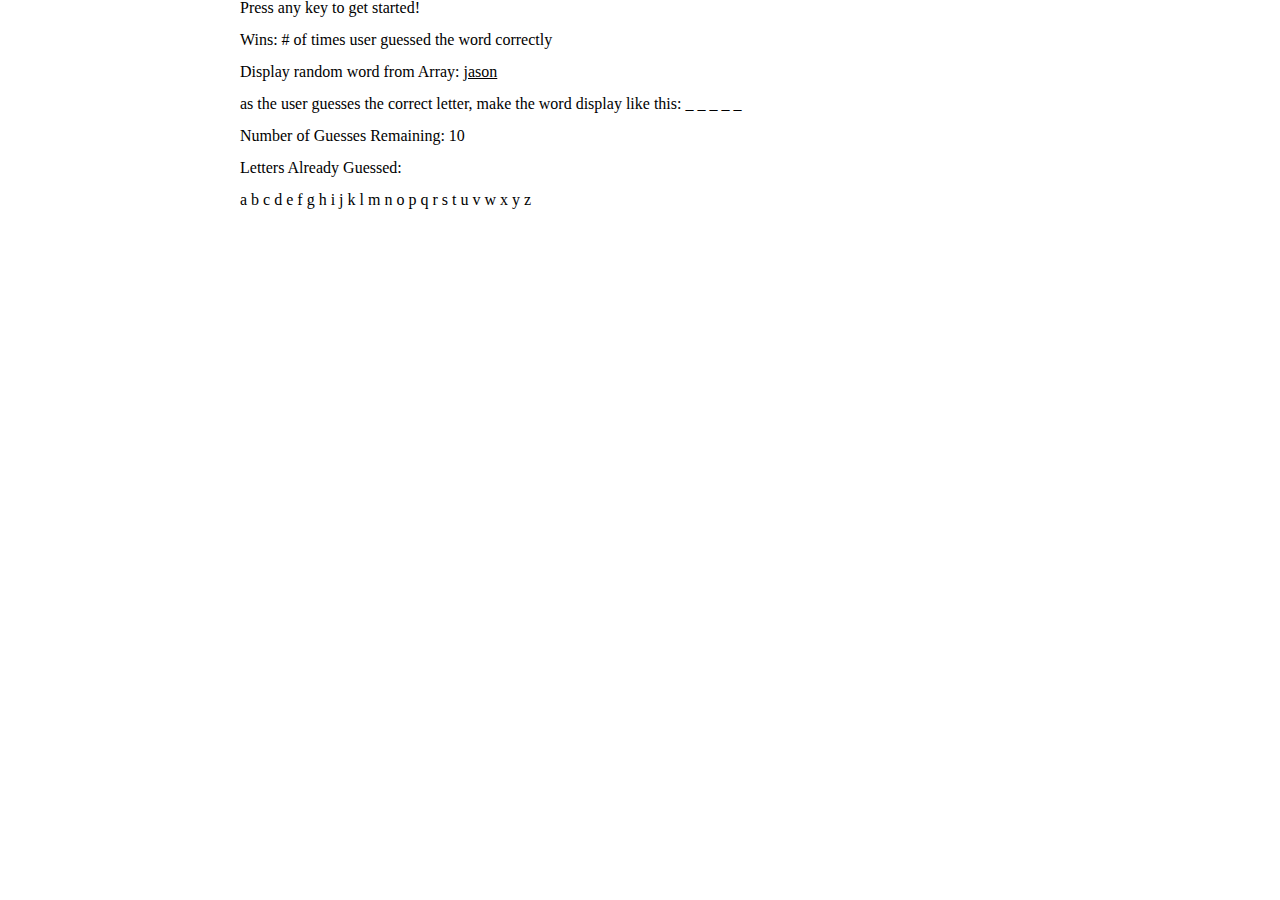
==== index.html @ 8e8c2dee "added code suplied by stackoverflow to help" ====
<!DOCTYPE html>
<html>
<head>
	<title>Hangman</title>
	<link rel="stylesheet" type="text/css" href="assets/css/reset.css">
	<link rel="stylesheet" type="text/css" href="assets/css/style.css">
	<script type="text/javascript" src="assets/javascript/game.js"></script>

</head>
<body onload="getItem()">
<div class="wrapper">
	<div class="container">
			Press any key to get started!<br><br>

			Wins: # of times user guessed the word correctly<br><br>

			Display random word from Array: <strong><u><span id="wordGuess"></span></u></strong><br><br>

			as the user guesses the correct letter, make the word display like this: <span id="blankSpaces"></span><br><br>

			Number of Guesses Remaining: <span id="guessesLeft">10</span><br><br>

			Letters Already Guessed: <span id="lettersGuessed"></span><br><br>

			<ul id="alphabet">
				<li id="a" onclick="removeLetter('a'); replaceLetter('a')">a</li>
				<li id="b" onclick="removeLetter('b'); replaceLetter('b')">b</li>
				<li id="c" onclick="removeLetter('c'); replaceLetter('c')">c</li>
				<li id="d" onclick="removeLetter('d'); replaceLetter('d')">d</li>
				<li id="e" onclick="removeLetter('e'); replaceLetter('e')">e</li>
				<li id="f" onclick="removeLetter('f'); replaceLetter('f')">f</li>
				<li id="g" onclick="removeLetter('g'); replaceLetter('g')">g</li>
				<li id="h" onclick="removeLetter('h'); replaceLetter('h')">h</li>
				<li id="i" onclick="removeLetter('i'); replaceLetter('i')">i</li>
				<li id="j" onclick="removeLetter('j'); replaceLetter('j')">j</li>
				<li id="k" onclick="removeLetter('k'); replaceLetter('k')">k</li>
				<li id="l" onclick="removeLetter('l'); replaceLetter('l')">l</li>
				<li id="m" onclick="removeLetter('m'); replaceLetter('m')">m</li>
				<li id="n" onclick="removeLetter('n'); replaceLetter('n')">n</li>
				<li id="o" onclick="removeLetter('o'); replaceLetter('o')">o</li>
				<li id="p" onclick="removeLetter('p'); replaceLetter('p')">p</li>
				<li id="q" onclick="removeLetter('q'); replaceLetter('q')">q</li>
				<li id="r" onclick="removeLetter('r'); replaceLetter('r')">r</li>
				<li id="s" onclick="removeLetter('s'); replaceLetter('s')">s</li>
				<li id="t" onclick="removeLetter('t'); replaceLetter('t')">t</li>
				<li id="u" onclick="removeLetter('u'); replaceLetter('u')">u</li>
				<li id="v" onclick="removeLetter('v'); replaceLetter('v')">v</li>
				<li id="w" onclick="removeLetter('w'); replaceLetter('w')">w</li>
				<li id="x" onclick="removeLetter('x'); replaceLetter('x')">x</li>
				<li id="y" onclick="removeLetter('y'); replaceLetter('y')">y</li>
				<li id="z" onclick="removeLetter('z'); replaceLetter('z')">z</li>
			</ul>
	</div>
</div>
</body>
</html>
---- assets/css/style.css ----
li{
	display:inline;
}
.wrapper{
	width: 90%;
	margin: auto;
}
.container{
	width: 800px;
	margin: auto;
}
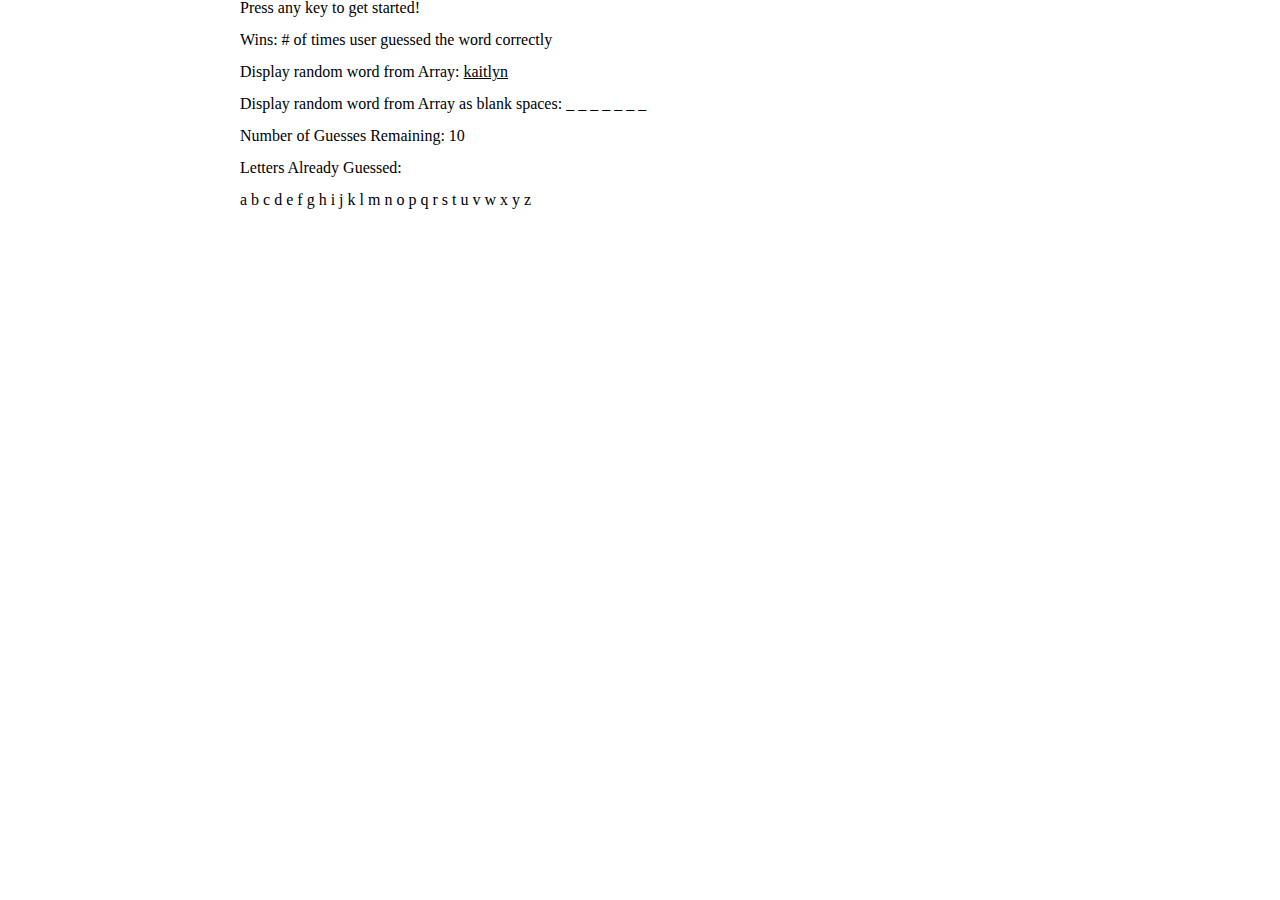
==== commit 1ff5663c: "figured out how to display random blank spaces from array of words" ====
--- a/index.html
+++ b/index.html
@@ -16,7 +16,7 @@
 
 			Display random word from Array: <strong><u><span id="wordGuess"></span></u></strong><br><br>
 
-			as the user guesses the correct letter, make the word display like this: <span id="blankSpaces"></span><br><br>
+			Display random word from Array as blank spaces: <span id="blankSpaces"></span><br><br>
 
 			Number of Guesses Remaining: <span id="guessesLeft">10</span><br><br>
 
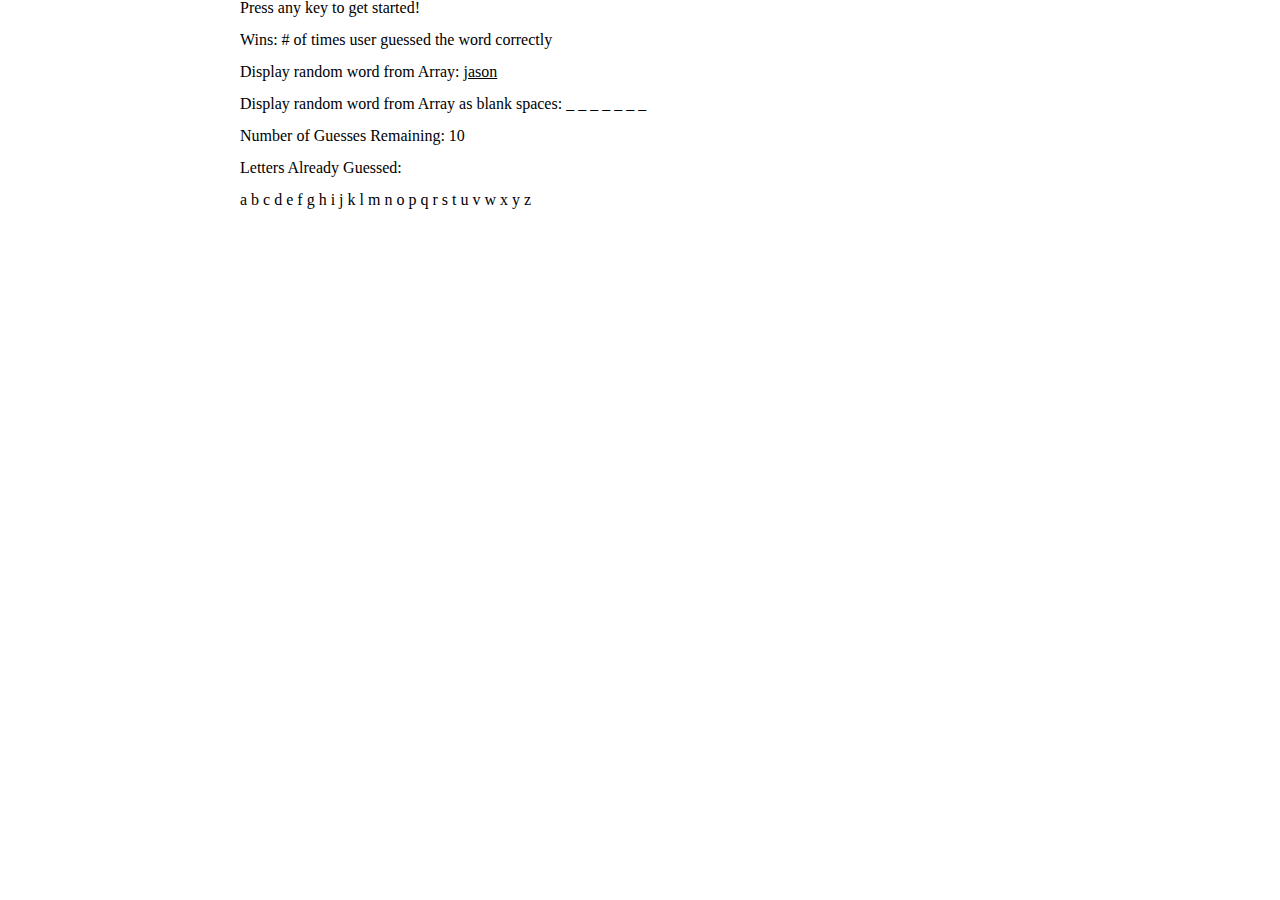
==== commit 4c106fd1: "started if statement to detect your guess to match" ====
--- a/index.html
+++ b/index.html
@@ -7,7 +7,7 @@
 	<script type="text/javascript" src="assets/javascript/game.js"></script>
 
 </head>
-<body onload="getItem()">
+<body onload="hangMan()">
 <div class="wrapper">
 	<div class="container">
 			Press any key to get started!<br><br>
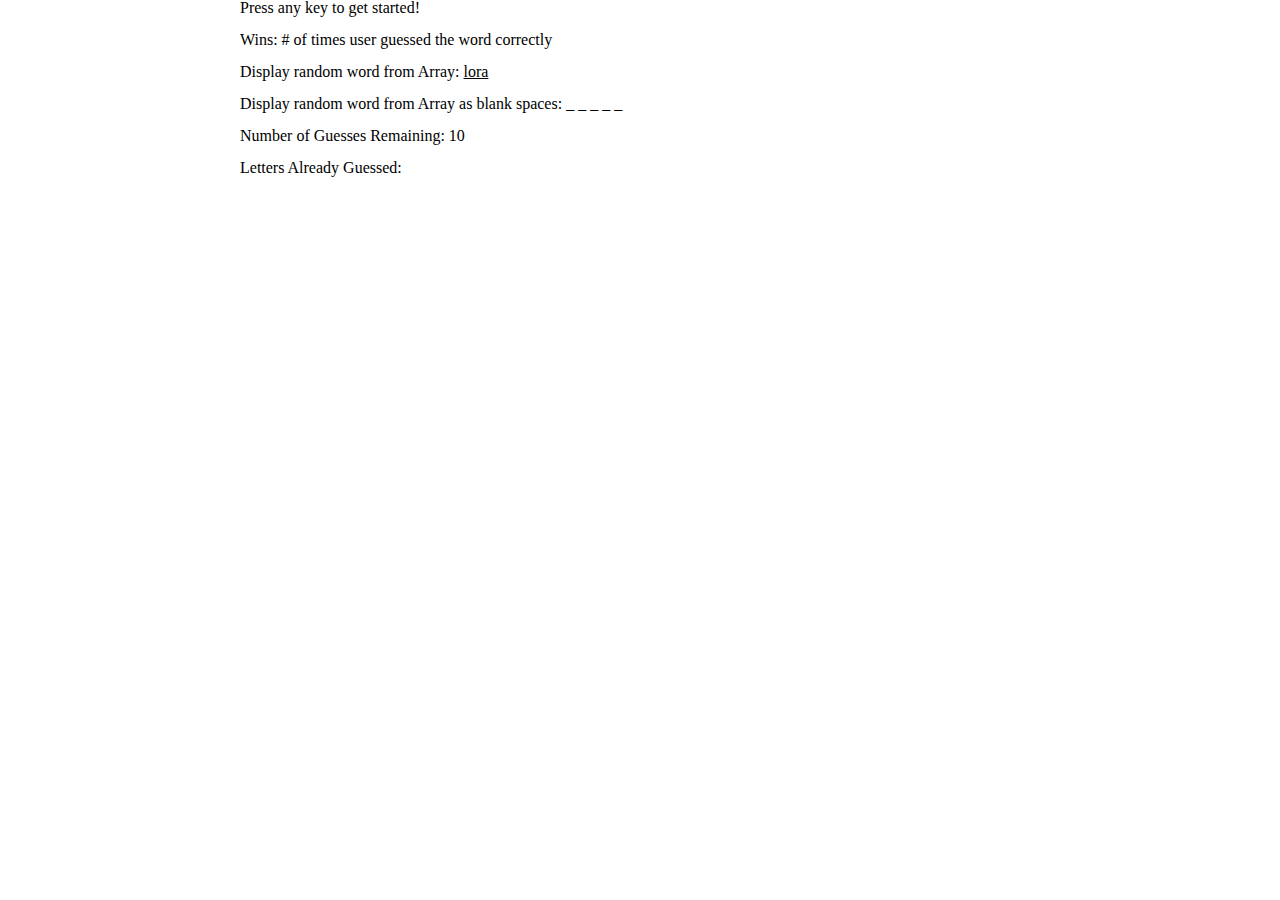
==== commit e01d1433: "removed clickable letters under the game" ====
--- a/index.html
+++ b/index.html
@@ -22,7 +22,7 @@
 
 			Letters Already Guessed: <span id="lettersGuessed"></span><br><br>
 
-			<ul id="alphabet">
+<!-- 			<ul id="alphabet">
 				<li id="a" onclick="removeLetter('a'); replaceLetter('a')">a</li>
 				<li id="b" onclick="removeLetter('b'); replaceLetter('b')">b</li>
 				<li id="c" onclick="removeLetter('c'); replaceLetter('c')">c</li>
@@ -49,7 +49,7 @@
 				<li id="x" onclick="removeLetter('x'); replaceLetter('x')">x</li>
 				<li id="y" onclick="removeLetter('y'); replaceLetter('y')">y</li>
 				<li id="z" onclick="removeLetter('z'); replaceLetter('z')">z</li>
-			</ul>
+			</ul> -->
 	</div>
 </div>
 </body>
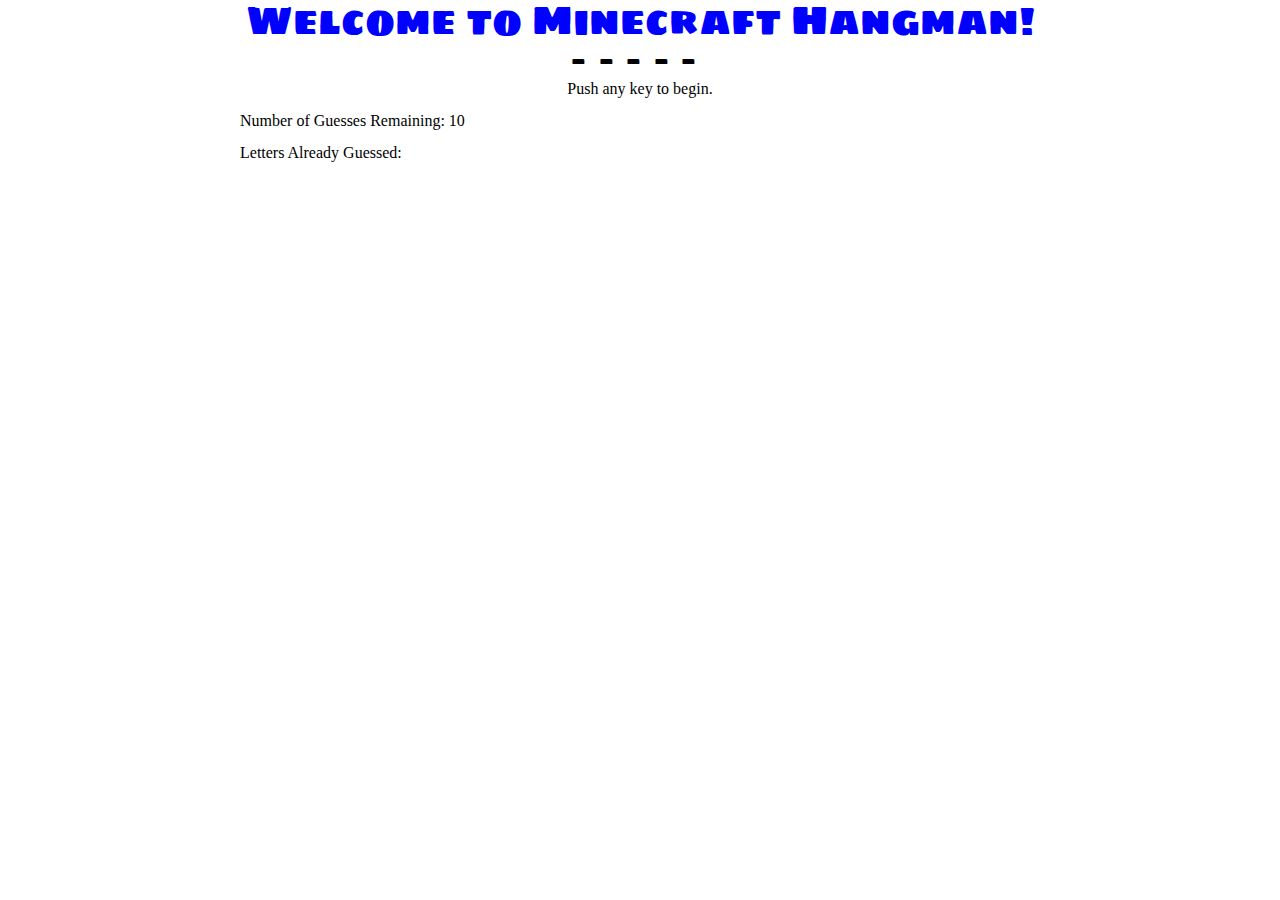
==== commit 8e2373e7: "Got keypress to fill in the blanks getting closer" ====
--- a/index.html
+++ b/index.html
@@ -5,18 +5,24 @@
 	<link rel="stylesheet" type="text/css" href="assets/css/reset.css">
 	<link rel="stylesheet" type="text/css" href="assets/css/style.css">
 	<script type="text/javascript" src="assets/javascript/game.js"></script>
+	<link href='https://fonts.googleapis.com/css?family=Sigmar+One' rel='stylesheet' type='text/css'>
+  
+</head>
+<body onload="newGame()">
 
-</head>
-<body onload="hangMan()">
+<div style="text-align: center;">
+   <h1>
+   Welcome to Minecraft Hangman!
+   </h1>
+   <div id="placeholder"></div><br>
+   <div id="gameStatus"></div>
+   <div id="lives"></div><br>
+   <div id="wins"></div>
+   <div id="userGuess"></div>
+</div>
+
 <div class="wrapper">
 	<div class="container">
-			Press any key to get started!<br><br>
-
-			Wins: # of times user guessed the word correctly<br><br>
-
-			Display random word from Array: <strong><u><span id="wordGuess"></span></u></strong><br><br>
-
-			Display random word from Array as blank spaces: <span id="blankSpaces"></span><br><br>
 
 			Number of Guesses Remaining: <span id="guessesLeft">10</span><br><br>
 
--- a/assets/css/style.css
+++ b/assets/css/style.css
@@ -1,3 +1,5 @@
+ body {
+}
 li{
 	display:inline;
 }
@@ -8,4 +10,26 @@
 .container{
 	width: 800px;
 	margin: auto;
-}+}
+#placeholder {
+    letter-spacing: 0.5em;
+  }
+ 
+  #wins {
+    font-size: 40px;
+  }
+  h1 {
+    color: blue;
+    font-size: 40px;
+    font-family: 'Sigmar One', cursive;
+  }
+  #placeholder {
+    font-size: 25px;
+    font-family: 'Sigmar One', cursive;
+  }
+  footer {
+    position: fixed;
+    bottom: 25px;
+    text-align: center;
+    left: 42.5%;
+  }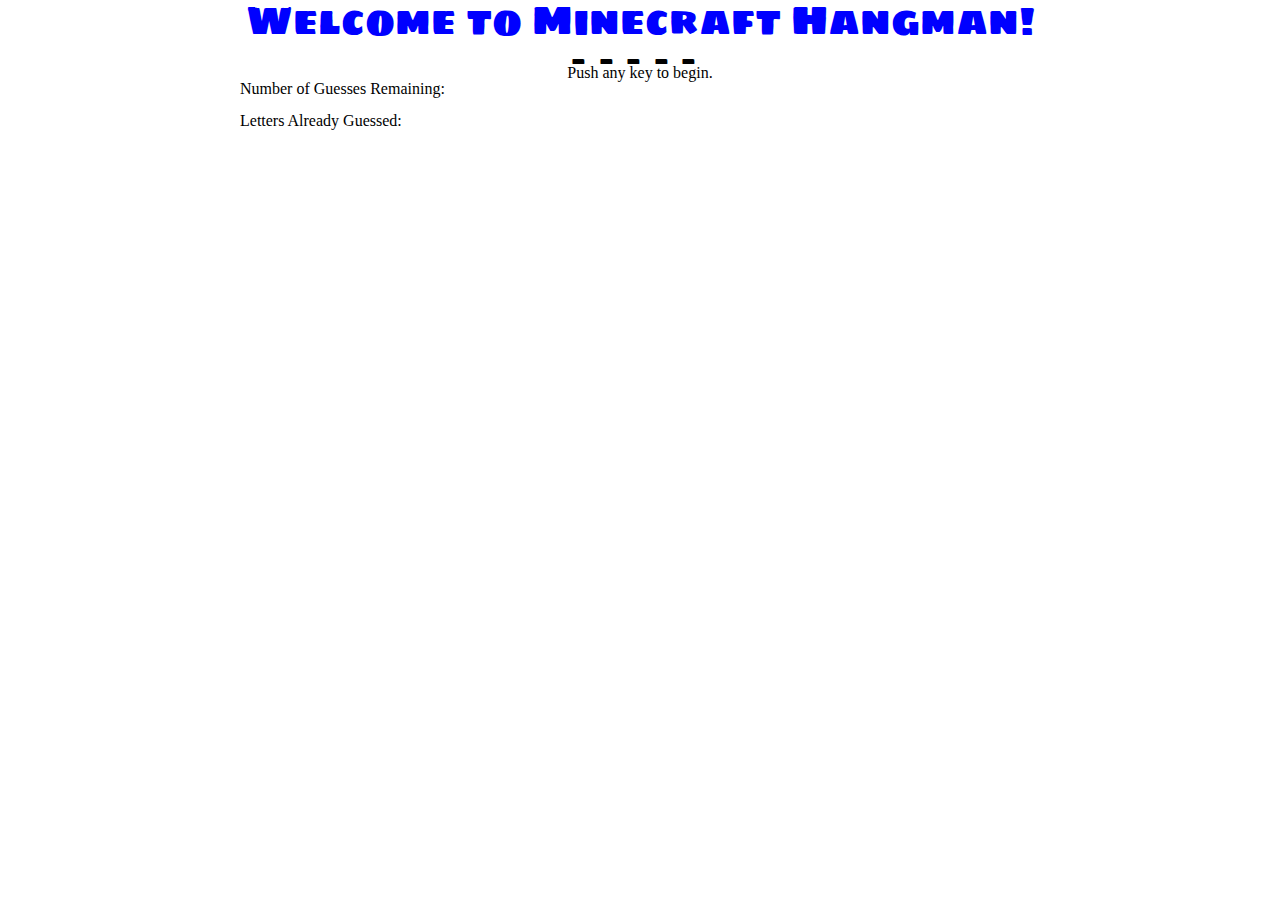
==== commit df7ba25e: "Fixed reset of count down checker and added losses" ====
--- a/index.html
+++ b/index.html
@@ -10,52 +10,51 @@
 </head>
 <body onload="newGame()">
 
-<div style="text-align: center;">
-   <h1>
-   Welcome to Minecraft Hangman!
-   </h1>
-   <div id="placeholder"></div><br>
-   <div id="gameStatus"></div>
-   <div id="lives"></div><br>
-   <div id="wins"></div>
-   <div id="userGuess"></div>
-</div>
-
 <div class="wrapper">
 	<div class="container">
-
-			Number of Guesses Remaining: <span id="guessesLeft">10</span><br><br>
+		<div style="text-align: center;">
+		   <h1>
+		   Welcome to Minecraft Hangman!
+		   </h1>
+		   <div id="placeholder"></div>
+		   <div id="gameStatus"></div>
+		   <div id="lives"></div>
+		   <div id="wins"></div>
+		   <div id="losses"></div>
+		   <div id="userGuess"></div>
+		</div>
+			Number of Guesses Remaining: <span id="guessesLeft"></span><br><br>
 
 			Letters Already Guessed: <span id="lettersGuessed"></span><br><br>
 
-<!-- 			<ul id="alphabet">
-				<li id="a" onclick="removeLetter('a'); replaceLetter('a')">a</li>
-				<li id="b" onclick="removeLetter('b'); replaceLetter('b')">b</li>
-				<li id="c" onclick="removeLetter('c'); replaceLetter('c')">c</li>
-				<li id="d" onclick="removeLetter('d'); replaceLetter('d')">d</li>
-				<li id="e" onclick="removeLetter('e'); replaceLetter('e')">e</li>
-				<li id="f" onclick="removeLetter('f'); replaceLetter('f')">f</li>
-				<li id="g" onclick="removeLetter('g'); replaceLetter('g')">g</li>
-				<li id="h" onclick="removeLetter('h'); replaceLetter('h')">h</li>
-				<li id="i" onclick="removeLetter('i'); replaceLetter('i')">i</li>
-				<li id="j" onclick="removeLetter('j'); replaceLetter('j')">j</li>
-				<li id="k" onclick="removeLetter('k'); replaceLetter('k')">k</li>
-				<li id="l" onclick="removeLetter('l'); replaceLetter('l')">l</li>
-				<li id="m" onclick="removeLetter('m'); replaceLetter('m')">m</li>
-				<li id="n" onclick="removeLetter('n'); replaceLetter('n')">n</li>
-				<li id="o" onclick="removeLetter('o'); replaceLetter('o')">o</li>
-				<li id="p" onclick="removeLetter('p'); replaceLetter('p')">p</li>
-				<li id="q" onclick="removeLetter('q'); replaceLetter('q')">q</li>
-				<li id="r" onclick="removeLetter('r'); replaceLetter('r')">r</li>
-				<li id="s" onclick="removeLetter('s'); replaceLetter('s')">s</li>
-				<li id="t" onclick="removeLetter('t'); replaceLetter('t')">t</li>
-				<li id="u" onclick="removeLetter('u'); replaceLetter('u')">u</li>
-				<li id="v" onclick="removeLetter('v'); replaceLetter('v')">v</li>
-				<li id="w" onclick="removeLetter('w'); replaceLetter('w')">w</li>
-				<li id="x" onclick="removeLetter('x'); replaceLetter('x')">x</li>
-				<li id="y" onclick="removeLetter('y'); replaceLetter('y')">y</li>
-				<li id="z" onclick="removeLetter('z'); replaceLetter('z')">z</li>
-			</ul> -->
+<!-- 		<ul id="alphabet">
+			<li id="a" onclick="removeLetter('a'); replaceLetter('a')">a</li>
+			<li id="b" onclick="removeLetter('b'); replaceLetter('b')">b</li>
+			<li id="c" onclick="removeLetter('c'); replaceLetter('c')">c</li>
+			<li id="d" onclick="removeLetter('d'); replaceLetter('d')">d</li>
+			<li id="e" onclick="removeLetter('e'); replaceLetter('e')">e</li>
+			<li id="f" onclick="removeLetter('f'); replaceLetter('f')">f</li>
+			<li id="g" onclick="removeLetter('g'); replaceLetter('g')">g</li>
+			<li id="h" onclick="removeLetter('h'); replaceLetter('h')">h</li>
+			<li id="i" onclick="removeLetter('i'); replaceLetter('i')">i</li>
+			<li id="j" onclick="removeLetter('j'); replaceLetter('j')">j</li>
+			<li id="k" onclick="removeLetter('k'); replaceLetter('k')">k</li>
+			<li id="l" onclick="removeLetter('l'); replaceLetter('l')">l</li>
+			<li id="m" onclick="removeLetter('m'); replaceLetter('m')">m</li>
+			<li id="n" onclick="removeLetter('n'); replaceLetter('n')">n</li>
+			<li id="o" onclick="removeLetter('o'); replaceLetter('o')">o</li>
+			<li id="p" onclick="removeLetter('p'); replaceLetter('p')">p</li>
+			<li id="q" onclick="removeLetter('q'); replaceLetter('q')">q</li>
+			<li id="r" onclick="removeLetter('r'); replaceLetter('r')">r</li>
+			<li id="s" onclick="removeLetter('s'); replaceLetter('s')">s</li>
+			<li id="t" onclick="removeLetter('t'); replaceLetter('t')">t</li>
+			<li id="u" onclick="removeLetter('u'); replaceLetter('u')">u</li>
+			<li id="v" onclick="removeLetter('v'); replaceLetter('v')">v</li>
+			<li id="w" onclick="removeLetter('w'); replaceLetter('w')">w</li>
+			<li id="x" onclick="removeLetter('x'); replaceLetter('x')">x</li>
+			<li id="y" onclick="removeLetter('y'); replaceLetter('y')">y</li>
+			<li id="z" onclick="removeLetter('z'); replaceLetter('z')">z</li>
+		</ul> -->
 	</div>
 </div>
 </body>
--- a/assets/css/style.css
+++ b/assets/css/style.css
@@ -18,6 +18,9 @@
   #wins {
     font-size: 40px;
   }
+  #losses {
+    font-size: 40px;
+  }
   h1 {
     color: blue;
     font-size: 40px;
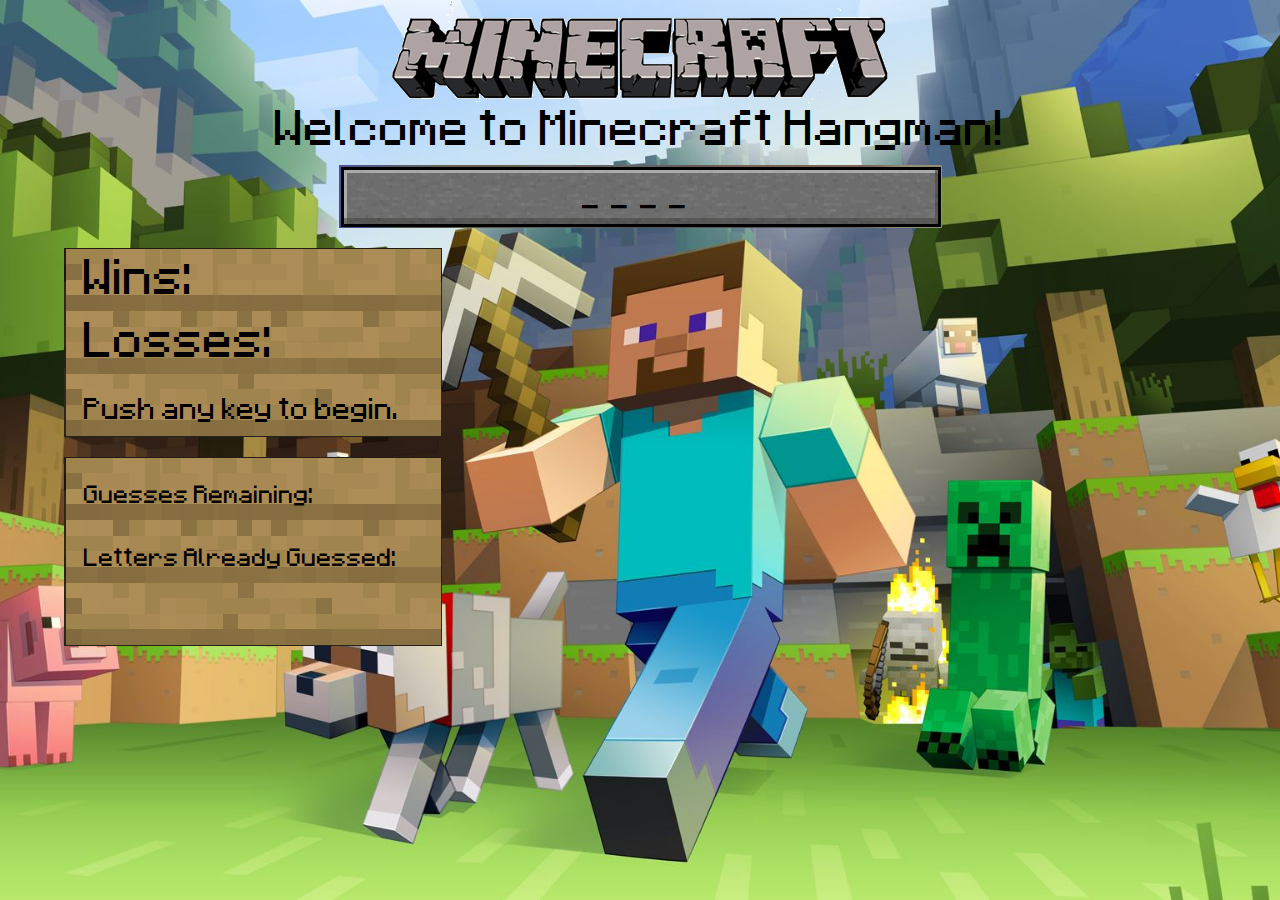
==== commit e473690e: "added in css and graphics" ====
--- a/index.html
+++ b/index.html
@@ -4,28 +4,45 @@
 	<title>Hangman</title>
 	<link rel="stylesheet" type="text/css" href="assets/css/reset.css">
 	<link rel="stylesheet" type="text/css" href="assets/css/style.css">
+    <link rel="stylesheet" type="text/css" href="assets/fonts/font.css">
+    <meta name="viewport" content="width=device-width, initial-scale=1">  
 	<script type="text/javascript" src="assets/javascript/game.js"></script>
-	<link href='https://fonts.googleapis.com/css?family=Sigmar+One' rel='stylesheet' type='text/css'>
-  
 </head>
 <body onload="newGame()">
 
 <div class="wrapper">
+	<div class="header">
+		<div class="logo"><img src="assets/images/minecraft_logo.png" alt="Minecraft Logo"><br><h1>Welcome to Minecraft Hangman!</h1></div>
+	</div>
 	<div class="container">
-		<div style="text-align: center;">
-		   <h1>
-		   Welcome to Minecraft Hangman!
-		   </h1>
-		   <div id="placeholder"></div>
-		   <div id="gameStatus"></div>
+		<div class="wordguess">
+			<div id="placeholder"></div>
+		</div>
+	</div>
+	<div class="blanksign">
+		<div class="results_wins">
+		   Wins: <span id="wins"></span>
+		</div>
+		<div class="results_losses">
+		   Losses: <span id="losses"></span>
+		</div>
+		<div id="gameStatus"></div>
+	</div>
+	<div class="blanksign">
+		<div class="guesses_left">
+		   Guesses Remaining: <span id="guessesLeft"></span>
+		</div>
+		<div class="letters_guessed">
+		   Letters Already Guessed:<br><div id="lettersGuessed"></div>
+		</div>
+	</div>
+	<div>
+		   
 		   <div id="lives"></div>
-		   <div id="wins"></div>
-		   <div id="losses"></div>
 		   <div id="userGuess"></div>
-		</div>
-			Number of Guesses Remaining: <span id="guessesLeft"></span><br><br>
+			<br><br>
 
-			Letters Already Guessed: <span id="lettersGuessed"></span><br><br>
+			<br><br>
 
 <!-- 		<ul id="alphabet">
 			<li id="a" onclick="removeLetter('a'); replaceLetter('a')">a</li>
--- a/assets/css/style.css
+++ b/assets/css/style.css
@@ -1,38 +1,94 @@
- body {
+body {
+  background: url(../images/minecraft_bg.jpeg) no-repeat center center fixed; 
+  -webkit-background-size: cover;
+  -moz-background-size: cover;
+  -o-background-size: cover;
+  background-size: cover;
+  font-family: 'minecraftfont', cursive;
+}
+h1 {
+  color: black;
+  font-size: 40px;
 }
 li{
 	display:inline;
 }
 .wrapper{
+  position: relative;
 	width: 90%;
-	margin: auto;
+	margin: 0 auto;
 }
 .container{
+  position: relative;
 	width: 800px;
-	margin: auto;
+	margin: 0 auto;
+}
+.header{
+  position: relative;
+  margin: 0 0 0 0;
+}
+.logo{
+  position: relative;
+  margin: 0 auto;
+  text-align: center;
+  margin-bottom: 20px;
+}
+.wordguess{
+  position: relative;
+  margin: 0 auto;
+  background: url(../images/wordguess_bg.png);
+  width: 603px;
+  height: 63px;
 }
 #placeholder {
-    letter-spacing: 0.5em;
-  }
- 
-  #wins {
-    font-size: 40px;
-  }
-  #losses {
-    font-size: 40px;
-  }
-  h1 {
-    color: blue;
-    font-size: 40px;
-    font-family: 'Sigmar One', cursive;
-  }
-  #placeholder {
-    font-size: 25px;
-    font-family: 'Sigmar One', cursive;
-  }
-  footer {
-    position: fixed;
-    bottom: 25px;
-    text-align: center;
-    left: 42.5%;
-  }+  height: 100px;
+  font-size: 25px;
+  text-align: center;
+  letter-spacing: 10px;
+  padding-top: 15px;
+}
+.blanksign{
+  position: relative;
+  background: url(../images/minecraft_blank_sign.png);
+  margin-top: 20px;
+  width: 378px;
+  height: 189px;
+}
+.results_wins{
+  position: relative;
+  padding-top: 6px;
+  margin: 0 0 0 20px;
+  font-size: 40px;
+}
+.results_losses{
+  position: relative;
+  margin: 23px 0 0 20px;
+  font-size: 40px;
+}
+.guesses_left{
+  position: relative;
+  padding-top: 26px;
+  margin: 0 0 0 20px;
+  font-size: 20px;
+}
+.letters_guessed{
+  position: relative;
+  margin: 43px 0 0 20px;
+  font-size: 20px;
+}
+#lettersGuessed{
+  position: relative;
+  margin-top: 20px;
+  font-size: 30px;
+}
+#gameStatus{
+  position: relative;
+  margin: 38px 0 0 20px;
+  font-size: 24px;
+}
+#wins {
+  font-size: 40px;
+}
+#losses {
+  font-size: 40px;
+}--- a/assets/fonts/font.css
+++ b/assets/fonts/font.css
@@ -0,0 +1,11 @@
+@font-face {
+	font-family: 'minecraftfont';
+	src: url('./minecraftfont.eot');
+	src: local('minecraftfont'), url('./minecraftfont.woff') format('woff'), url('./minecraftfont.ttf') format('truetype');
+}
+/* use this class to attach this font to any element i.e. <p class="fontsforweb_fontid_1412">Text with this font applied</p> */
+.fontsforweb_fontid_1412 {
+	font-family: 'minecraftfont' !important;
+}
+
+/* Font downloaded from FontsForWeb.com */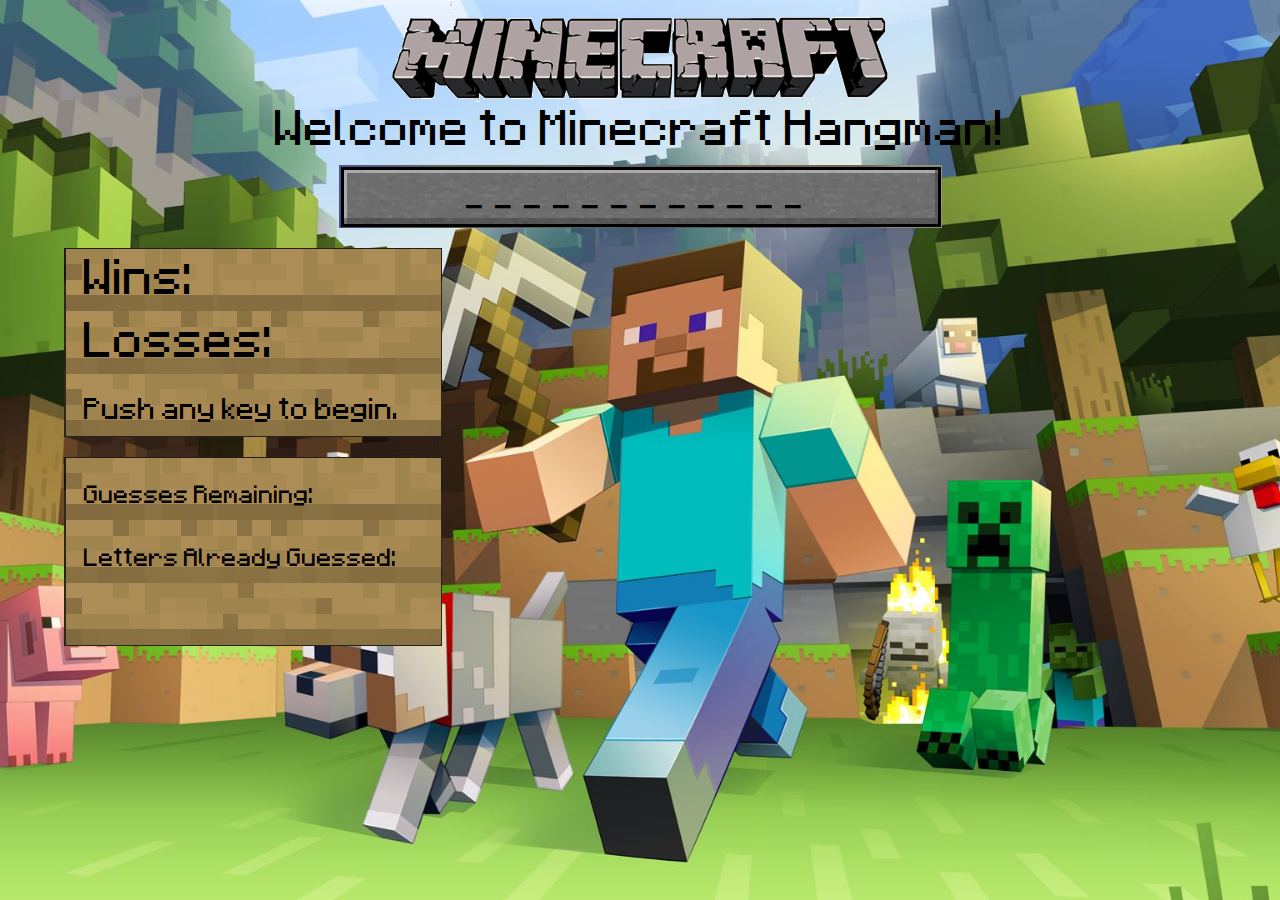
==== commit 7aaa6137: "added minecraft words to array and background music" ====
--- a/index.html
+++ b/index.html
@@ -1,7 +1,7 @@
 <!DOCTYPE html>
 <html>
 <head>
-	<title>Hangman</title>
+	<title>Minecraft Hangman</title>
 	<link rel="stylesheet" type="text/css" href="assets/css/reset.css">
 	<link rel="stylesheet" type="text/css" href="assets/css/style.css">
     <link rel="stylesheet" type="text/css" href="assets/fonts/font.css">
@@ -9,7 +9,6 @@
 	<script type="text/javascript" src="assets/javascript/game.js"></script>
 </head>
 <body onload="newGame()">
-
 <div class="wrapper">
 	<div class="header">
 		<div class="logo"><img src="assets/images/minecraft_logo.png" alt="Minecraft Logo"><br><h1>Welcome to Minecraft Hangman!</h1></div>
@@ -37,9 +36,7 @@
 		</div>
 	</div>
 	<div>
-		   
-		   <div id="lives"></div>
-		   <div id="userGuess"></div>
+
 			<br><br>
 
 			<br><br>
@@ -74,5 +71,6 @@
 		</ul> -->
 	</div>
 </div>
+<!-- <embed src="assets/music/Minecraft-Background_Music_1.mp3" AUTOSTART="true" HIDDEN="True" LOOP="True"></embed> -->
 </body>
 </html>